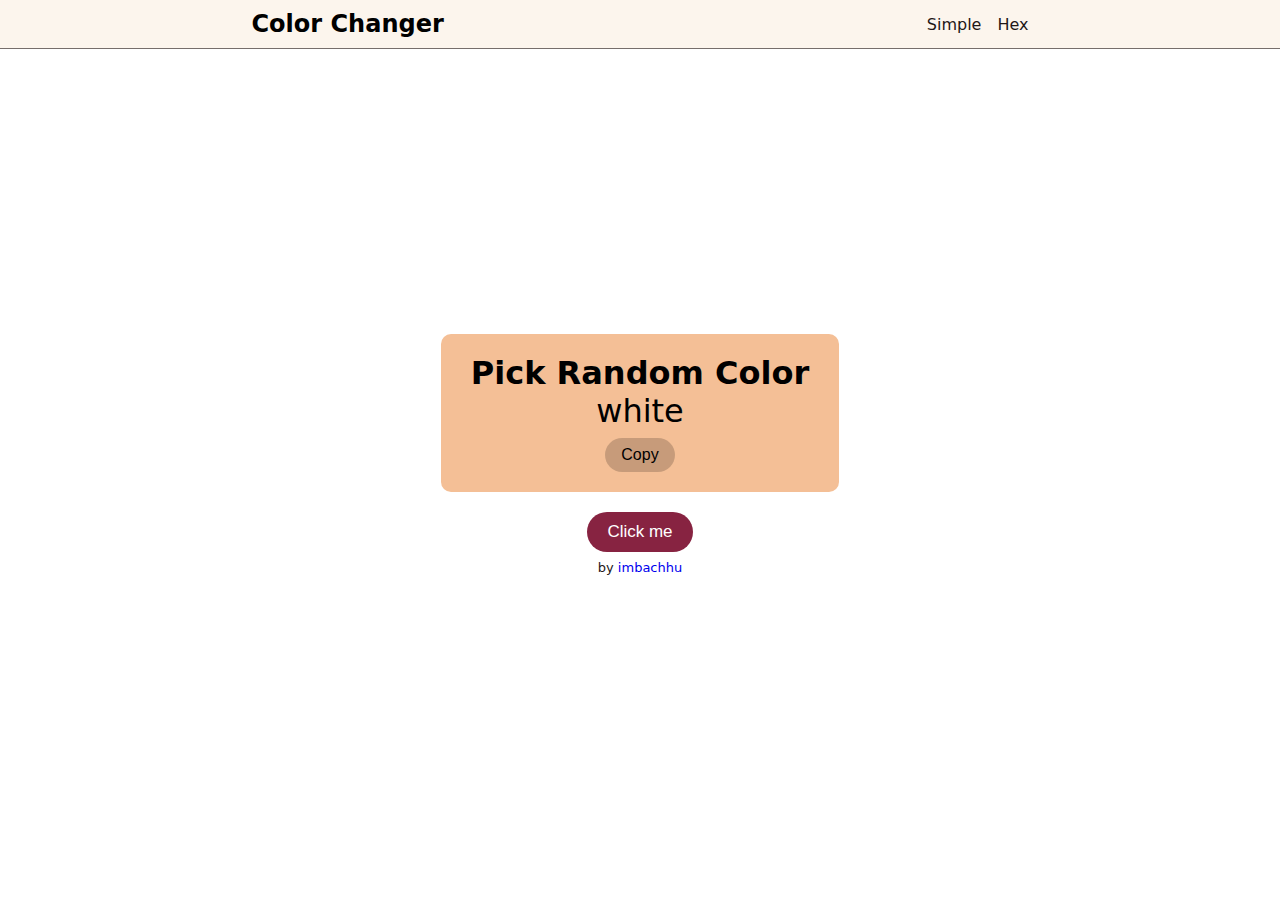
==== simple.html @ 3f133a6f "new simple files" ====
<!DOCTYPE html>
<html lang="en">
  <head>
    <meta charset="UTF-8" />
    <meta name="viewport" content="width=device-width, initial-scale=1.0" />
    <link rel="stylesheet" href="./simple-style.css" />
    <title>Color Changer</title>
  </head>
  <body>
    <nav class="navbar">
      <div class="left-nav title">
        <a href="index.html"><h2>Color Changer</h2></a>
      </div>
      <div class="right-nav">
        <a href="simple.html"><p>Simple</p></a>
        <a href="index.html"><p>Hex</p></a>
      </div>
    </nav>
    <main>
      <div class="hero">
        <h1>
          Pick Random Color <span class="color">white</span
          ><button id="copyButton">Copy</button>
        </h1>
        <button class="myButton" id="btn">Click me</button>
        <p>
          by
          <a href="https://github.com/ShubhamAdelkar" target="_blank"
            >imbachhu</a
          >
        </p>
      </div>
    </main>
    <script src="./simple.html"></script>
  </body>
</html>
---- simple-style.css ----
* {
    margin: 0px;
    padding: 0px;
}

body {
    font-family: system-ui, -apple-system, BlinkMacSystemFont, 'Segoe UI';
    background: #FCF5ED;
    background-color: white;
}


p {
    color: #1F1717;
}

.navbar {
    display: flex;
    align-items: center;
    padding: 10px;
    position: sticky;
    background: #FCF5ED;
    z-index: 10;
    justify-content: space-around;
    border-bottom: 0.7px solid #1f17179b;
}


.title a {
    color: black;
    font-weight: bold;
}

.right-nav {
    display: flex;
    gap: 1rem;
    flex-direction: row;
}

a {
    text-decoration: none;
}

.hero {
    display: flex;
    flex-direction: column;
    align-items: center;
    justify-content: center;
    height: 90vh;
}

.hero>p {
    font-weight: 500;
    font-size: 13px;
    margin-top: 8px;
}

h1 {
    padding: 20px 30px;
    text-align: center;
    border-radius: 10px;
    background: #F4BF96;
}

span {
    display: block;
    font-weight: 500;
}

.myButton {
    background-color: #872341;
    border-radius: 28px;
    border: none;
    display: inline-block;
    cursor: pointer;
    color: #ffffff;
    font-size: 17px;
    margin-top: 20px;
    padding: 10px 20px;
    text-decoration: none;
}

.myButton:hover {
    background-color: #741e38;
}

.myButton:active {
    position: relative;
    scale: 0.95;
}

#copyButton {
    background-color: rgba(0, 0, 0, 0.183);
    color: rgb(0, 0, 0);
    border: none;
    border-radius: 20px;
    padding: 8px 16px;
    text-align: center;
    text-decoration: none;
    display: inline-block;
    font-size: 16px;
    cursor: pointer;
}

#copyButton:active {
    position: relative;
    scale: 0.95;
}
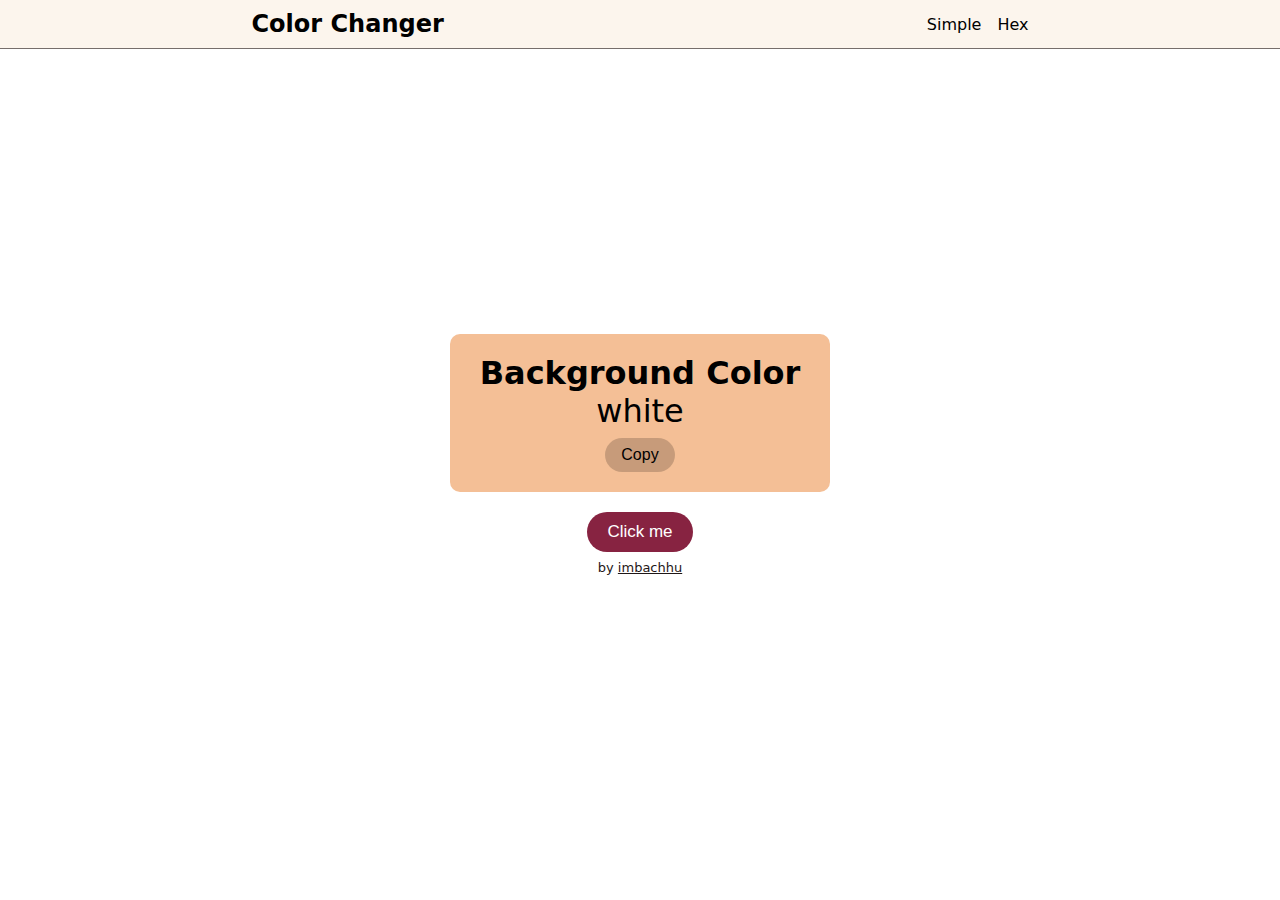
==== commit 2744ca86: "moajor changes, fevicon added." ====
--- a/simple.html
+++ b/simple.html
@@ -3,6 +3,7 @@
   <head>
     <meta charset="UTF-8" />
     <meta name="viewport" content="width=device-width, initial-scale=1.0" />
+    <link rel="icon" href="./smile.png" type="image/x-icon" />
     <link rel="stylesheet" href="./simple-style.css" />
     <title>Color Changer</title>
   </head>
@@ -12,25 +13,28 @@
         <a href="index.html"><h2>Color Changer</h2></a>
       </div>
       <div class="right-nav">
-        <a href="simple.html"><p>Simple</p></a>
-        <a href="index.html"><p>Hex</p></a>
+        <a class="link" href="simple.html">Simple</a>
+        <a class="link" href="index.html">Hex</a>
       </div>
     </nav>
     <main>
       <div class="hero">
         <h1>
-          Pick Random Color <span class="color">white</span
+          Background Color <span class="color">white</span
           ><button id="copyButton">Copy</button>
         </h1>
         <button class="myButton" id="btn">Click me</button>
         <p>
           by
-          <a href="https://github.com/ShubhamAdelkar" target="_blank"
+          <a
+            class="bachhu"
+            href="https://github.com/ShubhamAdelkar?tab=repositories"
+            target="_blank"
             >imbachhu</a
           >
         </p>
       </div>
     </main>
-    <script src="./simple.html"></script>
+    <script src="./simple-main.js"></script>
   </body>
 </html>
--- a/simple-style.css
+++ b/simple-style.css
@@ -9,6 +9,9 @@
     background-color: white;
 }
 
+a {
+    text-decoration-line: none;
+}
 
 p {
     color: #1F1717;
@@ -37,8 +40,9 @@
     flex-direction: row;
 }
 
-a {
-    text-decoration: none;
+.bachhu {
+    text-decoration-line: underline;
+    color: #1F1717;
 }
 
 .hero {
@@ -105,4 +109,20 @@
 #copyButton:active {
     position: relative;
     scale: 0.95;
+}
+
+.link {
+    color: black;
+}
+
+.link:hover {
+    color: #F4BF96;
+}
+
+.link:visited {
+    color: black;
+}
+
+.link:active {
+    color: #BE3144;
 }